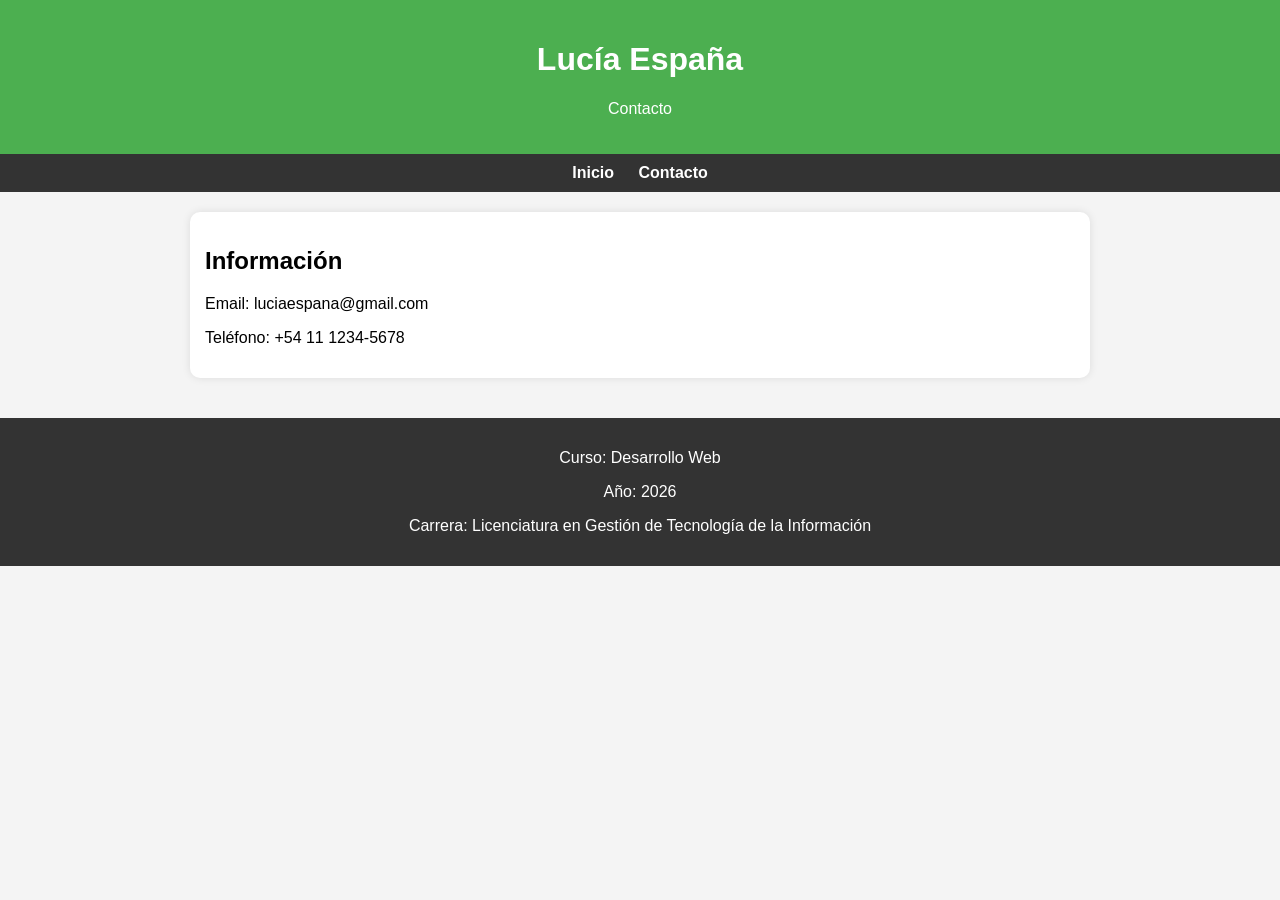
==== contacto.html @ 62ae2d13 "Add files via upload" ====
<!DOCTYPE html>
<html lang="es">
<head>
    <meta charset="UTF-8">
    <title>Contacto</title>

    <link rel="stylesheet" href="styles.css">
</head>
<body>

    <header>
        <h1>Lucía España</h1>
        <p>Contacto</p>
    </header>

    <nav>
        <a href="index.html">Inicio</a>
        <a href="contacto.html">Contacto</a>
    </nav>

    <main>

        <section>
            <h2>Información</h2>
            <p>Email: luciaespana@gmail.com</p>
            <p>Teléfono: +54 11 1234-5678</p>
        </section>

    </main>

    <footer>
        <p>Curso: Desarrollo Web</p>
        <p>Año: 2026</p>
        <p>Carrera: Licenciatura en Gestión de Tecnología de la Información</p>
    </footer>

</body>
</html>
---- styles.css ----
/* RESET BÁSICO */
body {
  font-family: Arial, sans-serif;
  margin: 0;
  background-color: #f4f4f4;
}

/* HEADER */
header {
  background-color: #4CAF50;
  color: white;
  padding: 20px;
  text-align: center;
}

/* NAV */
nav {
  background-color: #333;
  padding: 10px;
  text-align: center;
}

nav a {
  color: white;
  margin: 0 10px;
  text-decoration: none;
  font-weight: bold;
}

nav a:hover {
  text-decoration: underline;
}

/* MAIN */
main {
  padding: 20px;
  max-width: 900px;
  margin: auto;
}

/* SECCIONES */
section {
  background-color: white;
  margin-bottom: 20px;
  padding: 15px;
  border-radius: 10px;
  box-shadow: 0 0 8px rgba(0, 0, 0, 0.1);
}

/* IMAGEN */
figure {
  text-align: center;
}

figure img {
  width: 60%;
  max-width: 400px;
  height: auto;
  border-radius: 10px;
}

figcaption {
  margin-top: 10px;
  font-style: italic;
  color: #555;
}

/* LISTAS */
ul,
ol {
  padding-left: 20px;
}

/* FORMULARIO */
form {
  display: flex;
  flex-direction: column;
}

label {
  margin-top: 10px;
  font-weight: bold;
}

input,
textarea {
  padding: 8px;
  margin-top: 5px;
  border-radius: 5px;
  border: 1px solid #ccc;
}

button {
  margin-top: 15px;
  padding: 10px;
  background-color: #4CAF50;
  color: white;
  border: none;
  border-radius: 5px;
  cursor: pointer;
}

button:hover {
  background-color: #45a049;
}

/* FOOTER */
footer {
  background-color: #333;
  color: white;
  text-align: center;
  padding: 15px;
}
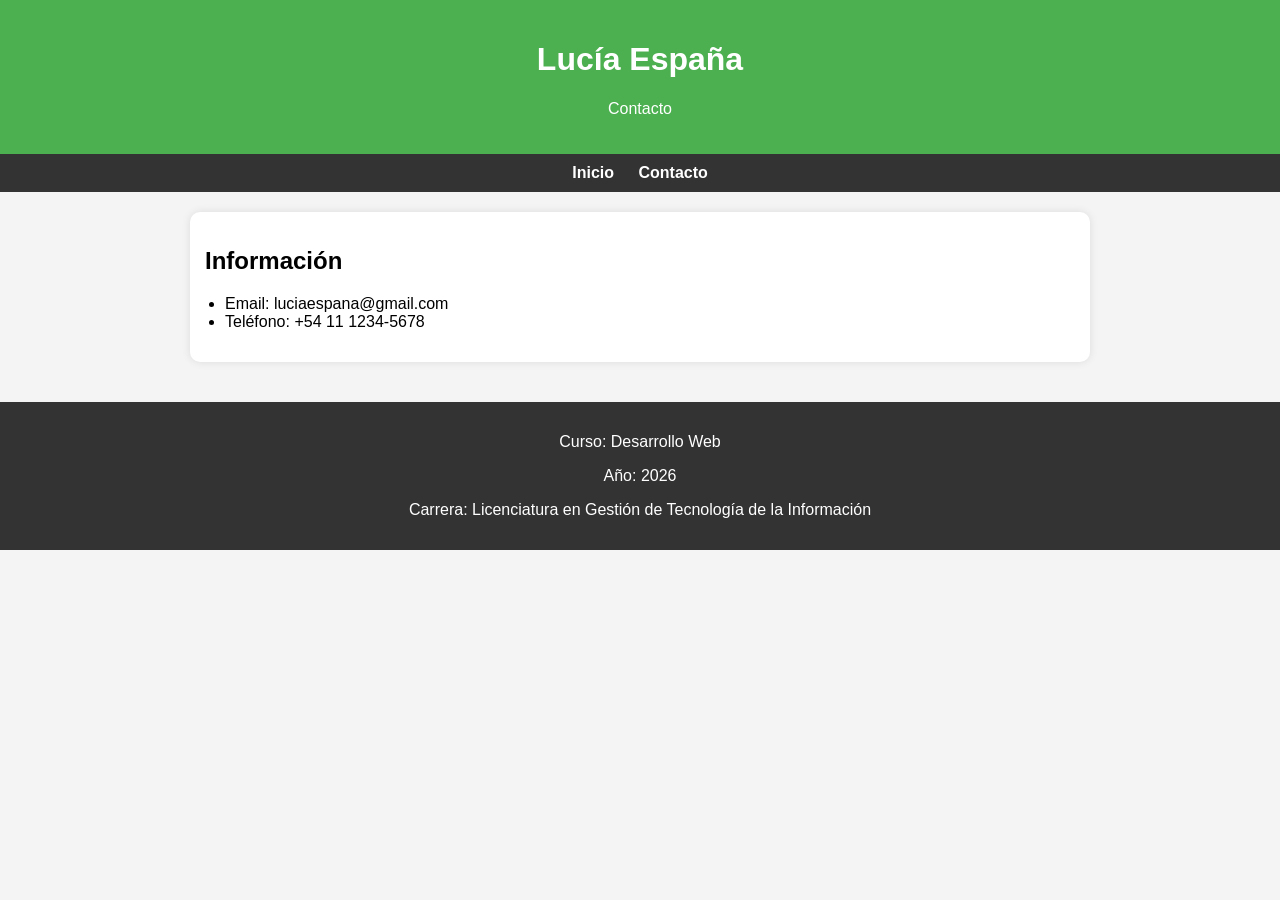
==== commit f428904f: "add list Updated contact information format to use an unordered list." ====
--- a/contacto.html
+++ b/contacto.html
@@ -22,8 +22,10 @@
 
         <section>
             <h2>Información</h2>
-            <p>Email: luciaespana@gmail.com</p>
-            <p>Teléfono: +54 11 1234-5678</p>
+            <ul>
+                <li>Email: luciaespana@gmail.com</li>
+                <li>Teléfono: +54 11 1234-5678</li>
+            </ul>
         </section>
 
     </main>
@@ -35,4 +37,4 @@
     </footer>
 
 </body>
-</html>+</html>
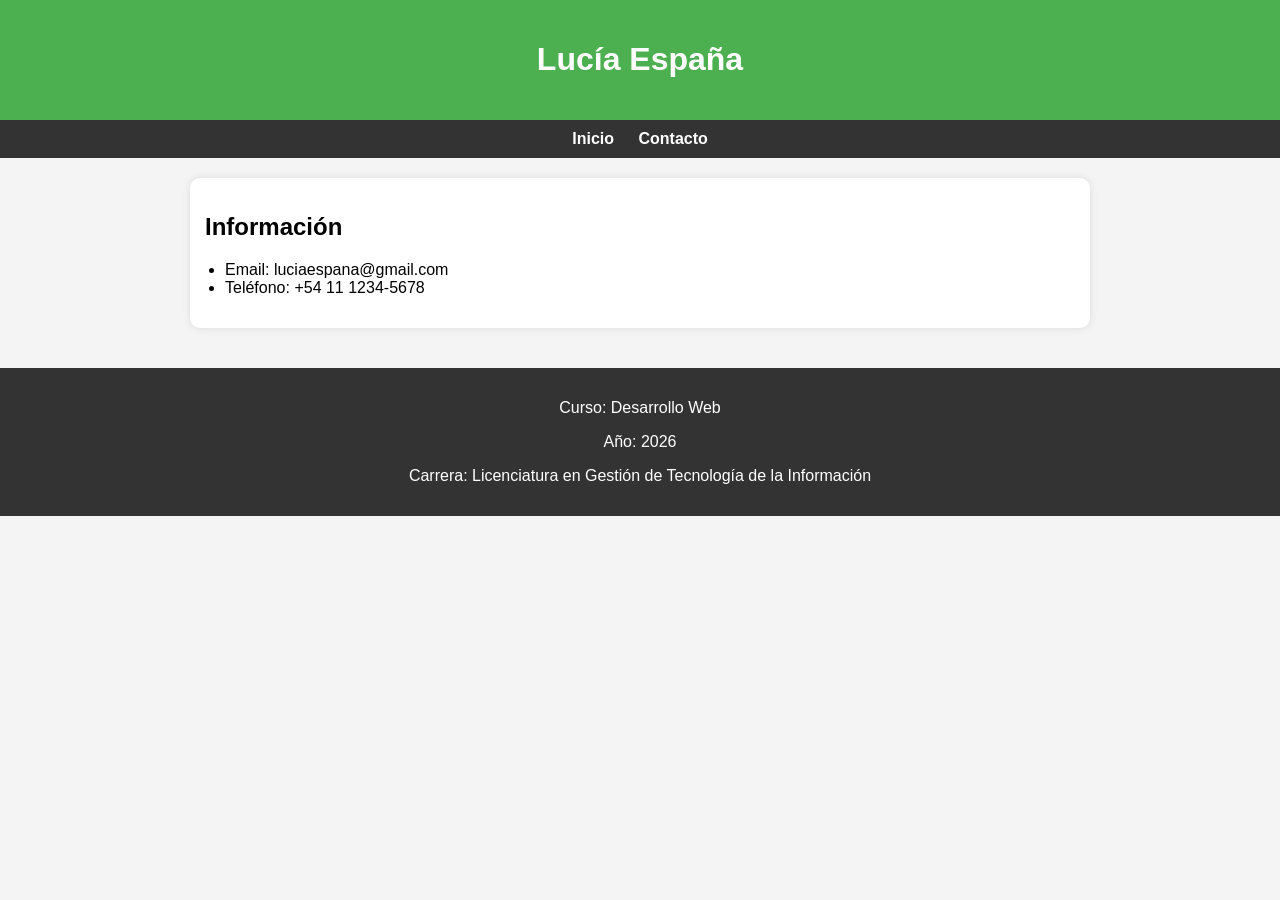
==== commit 7d2b3225: "fix" ====
--- a/contacto.html
+++ b/contacto.html
@@ -10,7 +10,6 @@
 
     <header>
         <h1>Lucía España</h1>
-        <p>Contacto</p>
     </header>
 
     <nav>
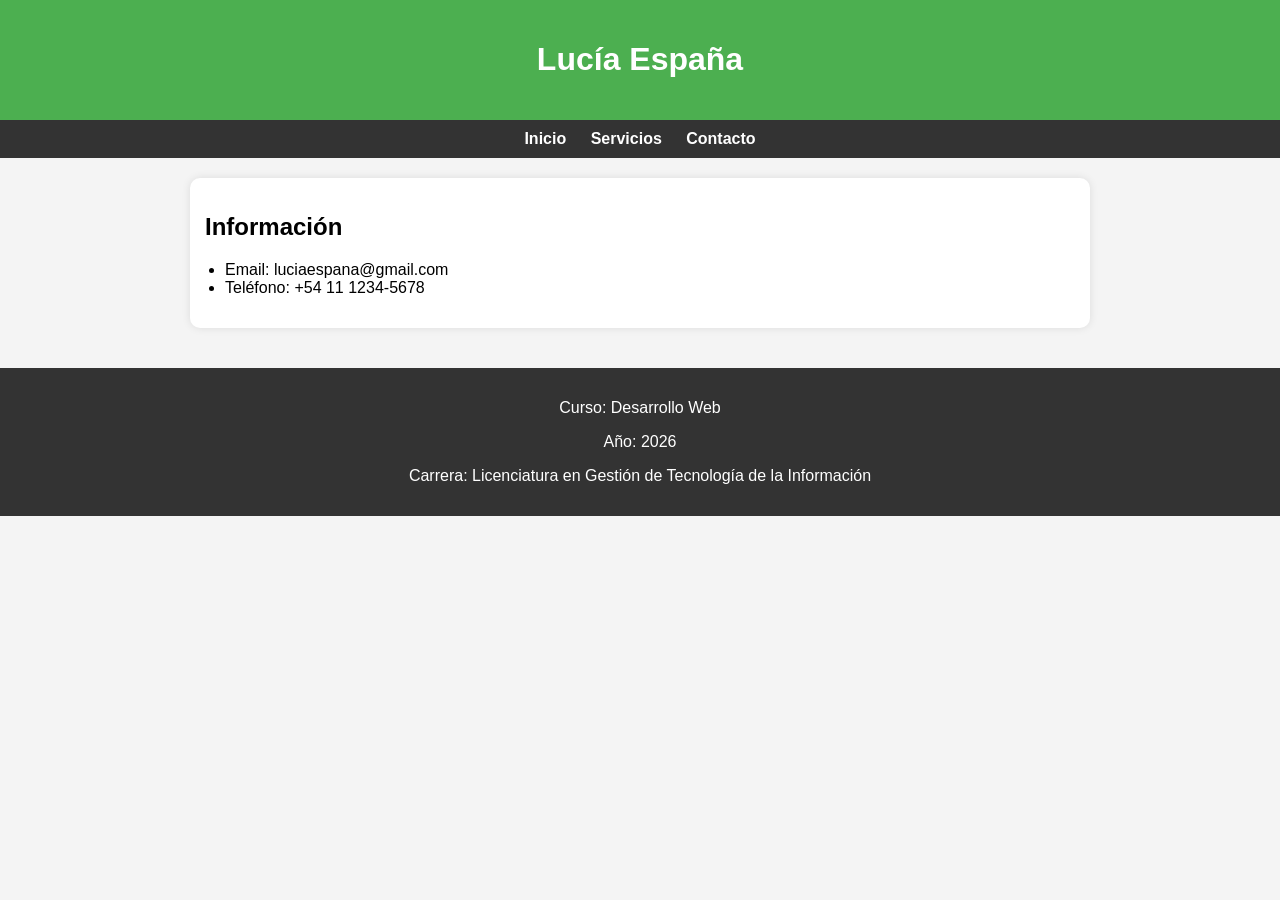
==== commit b4076f73: "fix" ====
--- a/contacto.html
+++ b/contacto.html
@@ -14,6 +14,7 @@
 
     <nav>
         <a href="index.html">Inicio</a>
+        <a href="servicios.html">Servicios</a>
         <a href="contacto.html">Contacto</a>
     </nav>
 
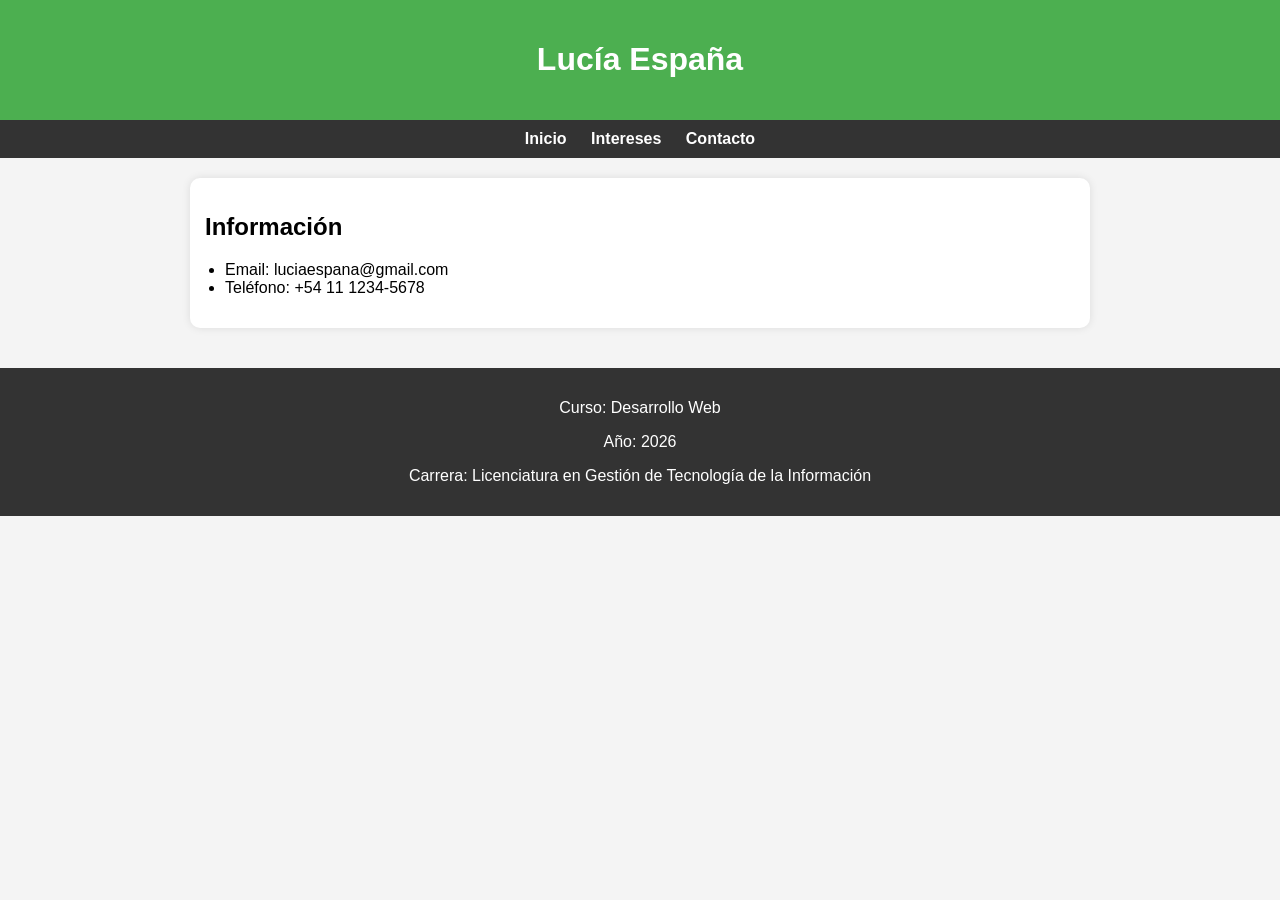
==== commit 6923168a: "fix" ====
--- a/contacto.html
+++ b/contacto.html
@@ -14,7 +14,7 @@
 
     <nav>
         <a href="index.html">Inicio</a>
-        <a href="servicios.html">Servicios</a>
+        <a href="intereses.html">Intereses</a>
         <a href="contacto.html">Contacto</a>
     </nav>
 
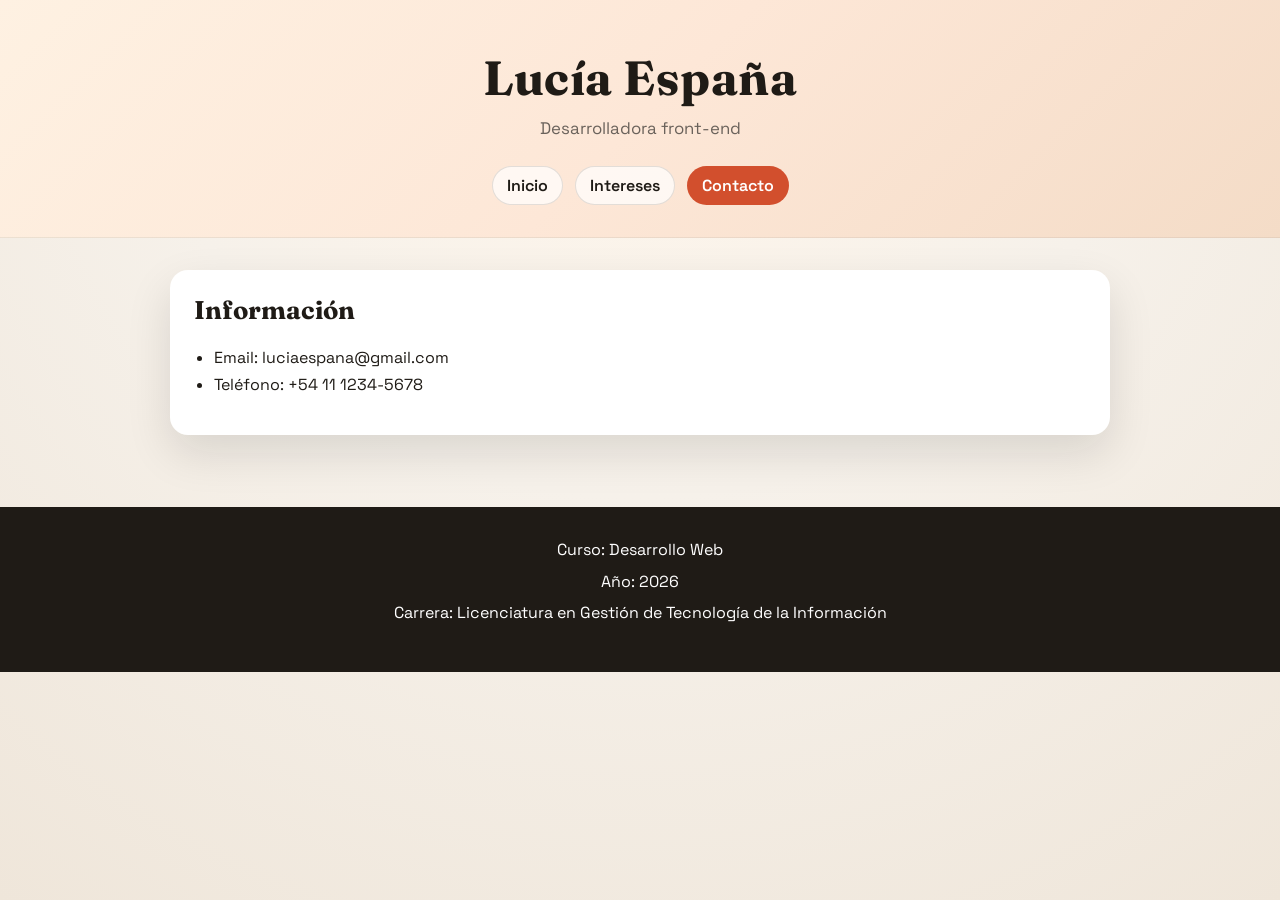
==== commit 4843b0fb: "improvements" ====
--- a/contacto.html
+++ b/contacto.html
@@ -2,21 +2,26 @@
 <html lang="es">
 <head>
     <meta charset="UTF-8">
+    <meta name="viewport" content="width=device-width, initial-scale=1.0">
     <title>Contacto</title>
+
+    <link rel="preconnect" href="https://fonts.googleapis.com">
+    <link rel="preconnect" href="https://fonts.gstatic.com" crossorigin>
+    <link href="https://fonts.googleapis.com/css2?family=Fraunces:opsz,wght@9..144,600;9..144,700&family=Space+Grotesk:wght@400;500;600&display=swap" rel="stylesheet">
 
     <link rel="stylesheet" href="styles.css">
 </head>
 <body>
 
-    <header>
+    <header class="site-header">
         <h1>Lucía España</h1>
+        <p class="tagline">Desarrolladora front-end</p>
+        <nav class="site-nav">
+            <a href="index.html">Inicio</a>
+            <a href="intereses.html">Intereses</a>
+            <a href="contacto.html" aria-current="page">Contacto</a>
+        </nav>
     </header>
-
-    <nav>
-        <a href="index.html">Inicio</a>
-        <a href="intereses.html">Intereses</a>
-        <a href="contacto.html">Contacto</a>
-    </nav>
 
     <main>
 
--- a/styles.css
+++ b/styles.css
@@ -1,113 +1,187 @@
-/* RESET BÁSICO */
-body {
-  font-family: Arial, sans-serif;
-  margin: 0;
-  background-color: #f4f4f4;
+:root {
+  --bg: #f6f1ea;
+  --bg-deep: #efe6da;
+  --text: #1f1b16;
+  --muted: #6a625b;
+  --accent: #d24f2d;
+  --accent-dark: #b04024;
+  --card: #ffffff;
+  --shadow: 0 18px 45px rgba(20, 17, 13, 0.12);
+  --radius: 18px;
+  --font-body: "Space Grotesk", sans-serif;
+  --font-title: "Fraunces", serif;
 }
 
-/* HEADER */
-header {
-  background-color: #4CAF50;
-  color: white;
-  padding: 20px;
-  text-align: center;
+* {
+  box-sizing: border-box;
 }
 
-/* NAV */
-nav {
-  background-color: #333;
-  padding: 10px;
-  text-align: center;
+body {
+  margin: 0;
+  font-family: var(--font-body);
+  color: var(--text);
+  background: radial-gradient(circle at top, #fff6eb 0%, var(--bg) 45%, var(--bg-deep) 100%);
+  min-height: 100vh;
 }
 
-nav a {
-  color: white;
-  margin: 0 10px;
-  text-decoration: none;
-  font-weight: bold;
+.site-header {
+  text-align: center;
+  padding: 48px 20px 32px;
+  background: linear-gradient(135deg, #fef1e2 0%, #fde7d7 50%, #f4dcc7 100%);
+  border-bottom: 1px solid rgba(30, 26, 20, 0.08);
 }
 
-nav a:hover {
-  text-decoration: underline;
+.site-header h1 {
+  margin: 0 0 8px;
+  font-family: var(--font-title);
+  font-size: clamp(2rem, 2.6vw + 1.2rem, 3rem);
+  letter-spacing: 0.5px;
 }
 
-/* MAIN */
-main {
-  padding: 20px;
-  max-width: 900px;
-  margin: auto;
+.tagline {
+  margin: 0 0 24px;
+  color: var(--muted);
+  font-size: 1.05rem;
 }
 
-/* SECCIONES */
-section {
-  background-color: white;
-  margin-bottom: 20px;
-  padding: 15px;
-  border-radius: 10px;
-  box-shadow: 0 0 8px rgba(0, 0, 0, 0.1);
+.site-nav {
+  display: flex;
+  justify-content: center;
+  gap: 12px;
+  flex-wrap: wrap;
 }
 
-/* IMAGEN */
+.site-nav a {
+  display: inline-flex;
+  align-items: center;
+  justify-content: center;
+  color: var(--text);
+  text-decoration: none;
+  font-weight: 600;
+  padding: 8px 14px;
+  border-radius: 999px;
+  border: 1px solid rgba(31, 27, 22, 0.12);
+  background-color: rgba(255, 255, 255, 0.7);
+  transition: transform 0.2s ease, background-color 0.2s ease;
+}
+
+.site-nav a:hover {
+  background-color: #ffffff;
+  transform: translateY(-2px);
+}
+
+.site-nav a[aria-current="page"] {
+  background-color: var(--accent);
+  color: #ffffff;
+  border-color: transparent;
+}
+
+main {
+  padding: 32px 20px 48px;
+  max-width: 980px;
+  margin: 0 auto;
+}
+
+section {
+  background-color: var(--card);
+  margin-bottom: 24px;
+  padding: 24px;
+  border-radius: var(--radius);
+  box-shadow: var(--shadow);
+}
+
+section h2 {
+  font-family: var(--font-title);
+  margin-top: 0;
+  font-size: 1.6rem;
+}
+
+p {
+  line-height: 1.6;
+}
+
 figure {
+  margin: 0;
   text-align: center;
 }
 
 figure img {
-  width: 60%;
-  max-width: 400px;
+  width: min(100%, 520px);
   height: auto;
-  border-radius: 10px;
+  border-radius: 14px;
+  box-shadow: 0 16px 35px rgba(26, 23, 18, 0.15);
 }
 
 figcaption {
-  margin-top: 10px;
-  font-style: italic;
-  color: #555;
+  margin-top: 12px;
+  color: var(--muted);
+  font-size: 0.95rem;
 }
 
-/* LISTAS */
 ul,
 ol {
   padding-left: 20px;
 }
 
-/* FORMULARIO */
-form {
-  display: flex;
-  flex-direction: column;
+li {
+  margin-bottom: 6px;
 }
 
-label {
-  margin-top: 10px;
-  font-weight: bold;
+footer {
+  text-align: center;
+  padding: 24px 20px 40px;
+  color: #ffffff;
+  background: #1f1b16;
 }
 
-input,
-textarea {
-  padding: 8px;
-  margin-top: 5px;
-  border-radius: 5px;
-  border: 1px solid #ccc;
+footer p {
+  margin: 6px 0;
 }
 
-button {
-  margin-top: 15px;
-  padding: 10px;
-  background-color: #4CAF50;
-  color: white;
-  border: none;
-  border-radius: 5px;
-  cursor: pointer;
+section,
+.site-header {
+  animation: fade-up 0.6s ease both;
 }
 
-button:hover {
-  background-color: #45a049;
+section:nth-of-type(2) {
+  animation-delay: 0.1s;
 }
 
-/* FOOTER */
-footer {
-  background-color: #333;
-  color: white;
-  text-align: center;
-  padding: 15px;
+section:nth-of-type(3) {
+  animation-delay: 0.2s;
+}
+
+@keyframes fade-up {
+  from {
+    opacity: 0;
+    transform: translateY(14px);
+  }
+
+  to {
+    opacity: 1;
+    transform: translateY(0);
+  }
+}
+
+@media (max-width: 720px) {
+  .site-header {
+    padding: 36px 16px 24px;
+  }
+
+  .tagline {
+    font-size: 1rem;
+  }
+
+  main {
+    padding: 24px 16px 40px;
+  }
+
+  section {
+    padding: 20px;
+  }
+
+  .site-nav a {
+    width: 100%;
+    justify-content: center;
+  }
 }
